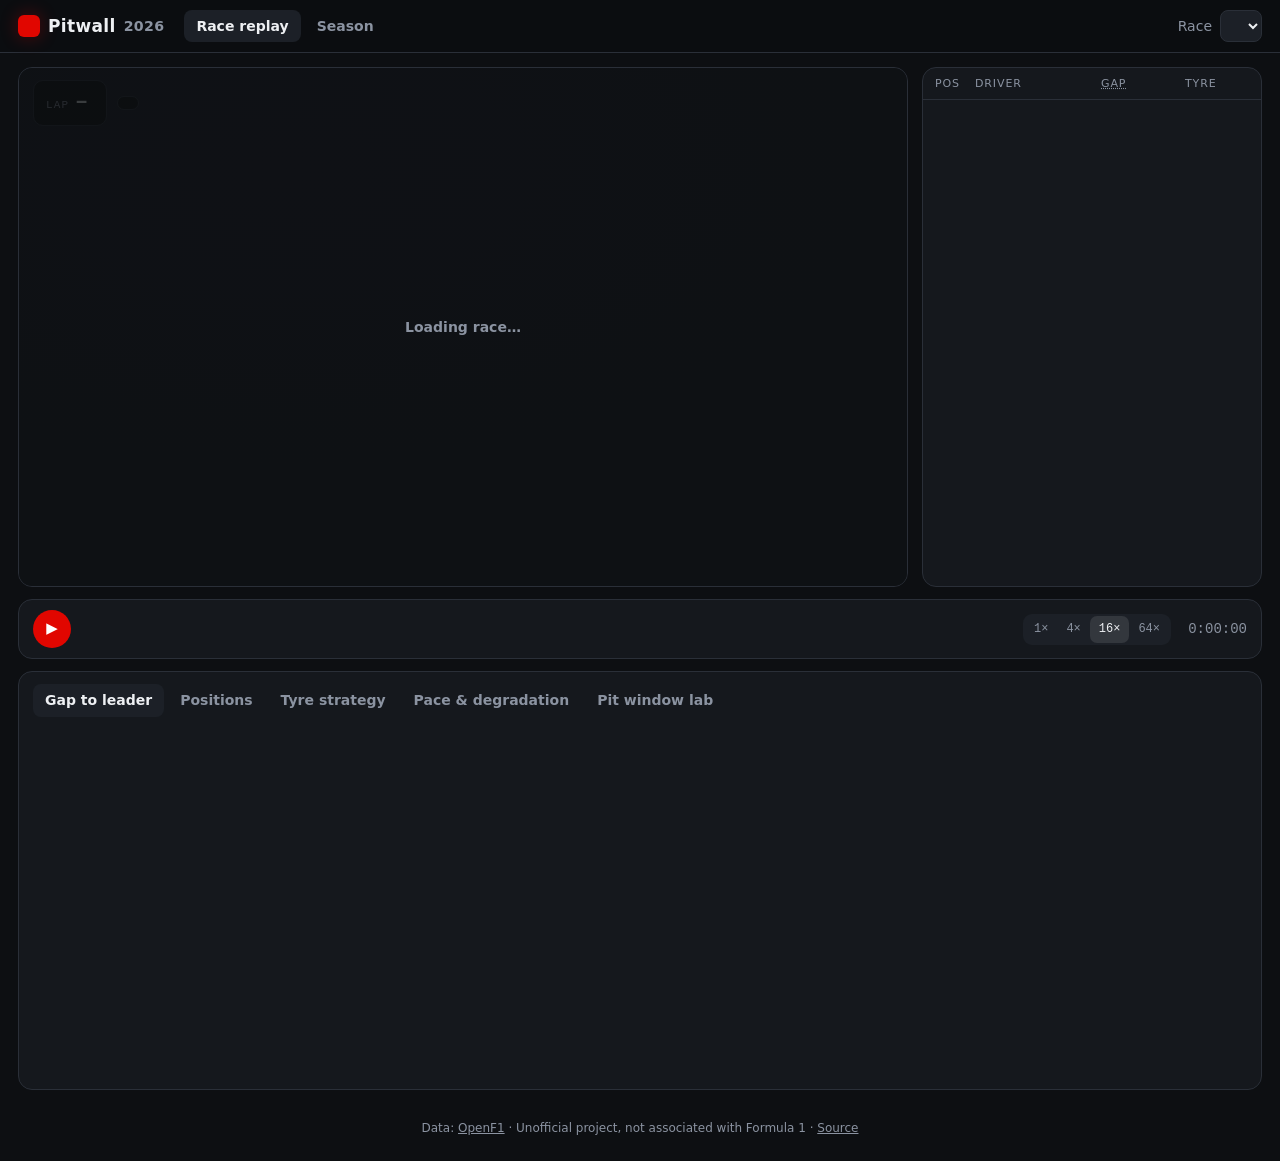
==== site/index.html @ 8f980a91 "Pitwall: 2026 F1 race replay, live timing and a backtested tyre-degradation model Track-map replay o" ====
<!doctype html>
<html lang="en">
<head>
<meta charset="utf-8">
<meta name="viewport" content="width=device-width, initial-scale=1">
<title>Pitwall · 2026 F1 Race Replay</title>
<meta name="description" content="Replay every 2026 Formula 1 race on the track map, with live timing, tyre strategy and a tyre-degradation model.">
<link rel="icon" href="data:image/svg+xml,<svg xmlns='http://www.w3.org/2000/svg' viewBox='0 0 32 32'><rect width='32' height='32' rx='7' fill='%23e10600'/><path d='M7 22l6-12h12l-2 4h-8l-1 2h7l-2 4h-7l-1 2z' fill='white'/></svg>">
<link rel="stylesheet" href="style.css">
</head>
<body>
<header class="top">
  <a class="brand" href="#"><span class="logo"></span>Pitwall <small>2026</small></a>
  <nav class="tabs" id="viewTabs">
    <button data-view="replay" class="on">Race replay</button>
    <button data-view="season">Season</button>
  </nav>
  <label class="race-pick">
    <span>Race</span>
    <select id="raceSelect"></select>
  </label>
</header>

<main id="replayView">
  <section class="stage">
    <div class="map-wrap">
      <canvas id="track"></canvas>
      <div class="hud">
        <div class="lapbox"><span>LAP</span><b id="lapNow">–</b><i id="lapTotal"></i></div>
        <div class="flag" id="flag"></div>
        <div class="weather" id="weather"></div>
      </div>
      <ul class="ticker" id="ticker"></ul>
      <div class="loading" id="loading">Loading race…</div>
    </div>
    <aside class="board">
      <div class="board-head"><span>POS</span><span>DRIVER</span><span id="gapMode" title="Click to switch">GAP</span><span>TYRE</span></div>
      <ol id="leaderboard"></ol>
    </aside>
  </section>

  <section class="transport">
    <button id="play" class="play" aria-label="Play">▶</button>
    <div class="timeline" id="timeline">
      <canvas id="timelineCanvas"></canvas>
      <input id="scrub" type="range" min="0" max="1000" step="0.01" value="0" aria-label="Race time">
    </div>
    <div class="speeds" id="speeds">
      <button data-speed="1">1×</button><button data-speed="4">4×</button><button data-speed="16" class="on">16×</button><button data-speed="64">64×</button>
    </div>
    <span class="clock" id="clock">0:00:00</span>
  </section>

  <section class="analysis">
    <nav class="subtabs" id="chartTabs">
      <button data-chart="gaps" class="on">Gap to leader</button>
      <button data-chart="positions">Positions</button>
      <button data-chart="strategy">Tyre strategy</button>
      <button data-chart="pace">Pace &amp; degradation</button>
      <button data-chart="window">Pit window lab</button>
    </nav>
    <div class="chart-help" id="chartHelp"></div>
    <div class="chart" id="chart"></div>
    <div class="legend" id="legend"></div>
  </section>
</main>

<main id="seasonView" hidden>
  <section class="season-grid" id="seasonCards"></section>
  <section class="analysis">
    <h2>Drivers' championship</h2>
    <p class="note" id="champNote"></p>
    <div class="chart" id="champChart"></div>
    <h2>Tyre degradation by circuit</h2>
    <p class="note">Seconds lost per lap of tyre age, from the race-pace model (fuel and track evolution removed). Bars show 90 % bootstrap intervals.</p>
    <div class="chart" id="degChart"></div>
    <h2>Pit-stop time loss by circuit</h2>
    <p class="note">Measured from in-lap + out-lap versus two modelled racing laps, green-flag stops only (median).</p>
    <div class="chart" id="lossChart"></div>
  </section>
</main>

<footer class="foot">
  Data: <a href="https://openf1.org" target="_blank" rel="noopener">OpenF1</a> · Unofficial project, not associated with Formula 1 · <a href="https://github.com/emrtunali/pitwall" target="_blank" rel="noopener">Source</a>
</footer>
<script src="app.js" type="module"></script>
</body>
</html>
---- site/style.css ----
:root {
  --bg: #0d0f12; --panel: #15181d; --panel2: #1c2027; --line: #2a2f38; --ink: #eef0f3; --muted: #8b93a1;
  --accent: #e10600; --sc: #ffcc00; --vsc: #ff9f1a; --red: #ff3b30; --green: #2ecc71;
  --soft: #ff3b3b; --medium: #ffd400; --hard: #f2f2f2; --inter: #39b54a; --wet: #2f7de1;
  --mono: ui-monospace, "SF Mono", Menlo, Consolas, monospace;
}
* { box-sizing: border-box; }
html, body { margin: 0; background: var(--bg); color: var(--ink); font: 14px/1.45 system-ui, -apple-system, "Segoe UI", Roboto, sans-serif; }
a { color: inherit; }
button { font: inherit; color: inherit; background: none; border: 0; cursor: pointer; }
[hidden] { display: none !important; }

.top { display: flex; align-items: center; gap: 20px; padding: 10px 18px; border-bottom: 1px solid var(--line); background: #0b0d10; position: sticky; top: 0; z-index: 5; }
.brand { display: flex; align-items: center; gap: 8px; font-weight: 800; letter-spacing: .02em; text-decoration: none; font-size: 17px; }
.brand small { color: var(--muted); font-weight: 600; }
.logo { width: 22px; height: 22px; border-radius: 6px; background: var(--accent); box-shadow: 0 0 18px #e1060055; }
.tabs { display: flex; gap: 4px; }
.tabs button, .subtabs button { padding: 6px 12px; border-radius: 8px; color: var(--muted); font-weight: 600; }
.tabs button.on, .subtabs button.on { background: var(--panel2); color: var(--ink); }
.race-pick { margin-left: auto; display: flex; align-items: center; gap: 8px; color: var(--muted); }
.race-pick select { background: var(--panel2); color: var(--ink); border: 1px solid var(--line); border-radius: 8px; padding: 6px 10px; font: inherit; max-width: 60vw; }

main { max-width: 1440px; margin: 0 auto; padding: 14px 18px 8px; }
.stage { display: grid; grid-template-columns: minmax(0, 1fr) 340px; gap: 14px; }
.map-wrap { position: relative; background: radial-gradient(1200px 600px at 30% 20%, #171b22, var(--panel)); border: 1px solid var(--line); border-radius: 14px; overflow: hidden; min-height: 520px; }
#track { width: 100%; height: 100%; display: block; position: absolute; inset: 0; }
.hud { position: absolute; top: 12px; left: 14px; display: flex; gap: 10px; align-items: center; pointer-events: none; }
.lapbox { background: #000a; border: 1px solid var(--line); border-radius: 10px; padding: 6px 12px; display: flex; align-items: baseline; gap: 6px; font-family: var(--mono); }
.lapbox span { color: var(--muted); font-size: 11px; letter-spacing: .1em; }
.lapbox b { font-size: 22px; }
.lapbox i { color: var(--muted); font-style: normal; }
.flag { font-weight: 800; letter-spacing: .08em; padding: 6px 12px; border-radius: 10px; display: none; }
.flag.SC { display: block; background: var(--sc); color: #000; }
.flag.VSC { display: block; background: var(--vsc); color: #000; }
.flag.RED { display: block; background: var(--red); color: #fff; }
.weather { background: #000a; border: 1px solid var(--line); border-radius: 10px; padding: 6px 10px; color: var(--muted); font-size: 12px; font-family: var(--mono); }
.ticker { position: absolute; left: 14px; bottom: 12px; right: 14px; margin: 0; padding: 0; list-style: none; display: flex; flex-direction: column; gap: 4px; pointer-events: none; }
.ticker li { background: #000b; border-left: 3px solid var(--muted); padding: 4px 10px; border-radius: 6px; font-size: 12px; max-width: 640px; animation: in .3s ease; }
.ticker li.SafetyCar { border-color: var(--sc); } .ticker li.Flag { border-color: var(--green); } .ticker li.RED { border-color: var(--red); }
.ticker li.Drs { border-color: #3fa9f5; } .ticker li.CarEvent { border-color: var(--vsc); }
.ticker li b { color: var(--muted); font-family: var(--mono); font-weight: 500; margin-right: 6px; }
@keyframes in { from { opacity: 0; transform: translateY(6px); } }
.loading { position: absolute; inset: 0; display: grid; place-items: center; background: #0d0f12cc; font-weight: 600; color: var(--muted); }

.board { background: var(--panel); border: 1px solid var(--line); border-radius: 14px; overflow: hidden; display: flex; flex-direction: column; }
.board-head, #leaderboard li { display: grid; grid-template-columns: 34px 1fr 78px 64px; align-items: center; gap: 6px; padding: 0 12px; }
.board-head { height: 32px; color: var(--muted); font-size: 11px; letter-spacing: .08em; border-bottom: 1px solid var(--line); }
#gapMode { cursor: pointer; text-decoration: underline dotted; }
#leaderboard { list-style: none; margin: 0; padding: 0; overflow: auto; }
#leaderboard li { height: 26px; border-bottom: 1px solid #ffffff08; cursor: pointer; font-variant-numeric: tabular-nums; transition: background .2s; }
#leaderboard li:hover { background: #ffffff0a; }
#leaderboard li.sel { background: #ffffff14; }
#leaderboard li.out { opacity: .4; }
.pos { font-family: var(--mono); color: var(--muted); }
.drv { display: flex; align-items: center; gap: 8px; font-weight: 700; letter-spacing: .03em; }
.drv i { width: 4px; height: 16px; border-radius: 2px; }
.drv { min-width: 0; }
.drv small { color: var(--muted); font-weight: 500; white-space: nowrap; overflow: hidden; text-overflow: ellipsis; }
.gap { font-family: var(--mono); font-size: 12px; text-align: right; color: #cfd5de; }
.tyre { display: flex; align-items: center; gap: 5px; font-family: var(--mono); font-size: 11px; color: var(--muted); justify-content: flex-end; }
.tyre i { width: 14px; height: 14px; border-radius: 50%; border: 3px solid; display: inline-block; }
.pitflag { color: var(--accent); font-weight: 800; font-size: 11px; }
.c-SOFT { border-color: var(--soft) !important; } .c-MEDIUM { border-color: var(--medium) !important; } .c-HARD { border-color: var(--hard) !important; }
.c-INTERMEDIATE { border-color: var(--inter) !important; } .c-WET { border-color: var(--wet) !important; }

.transport { display: flex; align-items: center; gap: 12px; margin: 12px 0; background: var(--panel); border: 1px solid var(--line); border-radius: 14px; padding: 10px 14px; }
.play { width: 38px; height: 38px; border-radius: 50%; background: var(--accent); color: #fff; font-size: 15px; flex: none; }
.timeline { position: relative; flex: 1; height: 38px; }
#timelineCanvas { position: absolute; inset: 0; width: 100%; height: 100%; }
#scrub { position: absolute; inset: 0; width: 100%; height: 100%; opacity: 0; cursor: pointer; margin: 0; }
.speeds { display: flex; background: var(--panel2); border-radius: 9px; padding: 2px; }
.speeds button { padding: 5px 9px; border-radius: 7px; color: var(--muted); font-family: var(--mono); font-size: 12px; }
.speeds button.on { background: #ffffff1a; color: var(--ink); }
.clock { font-family: var(--mono); color: var(--muted); min-width: 64px; text-align: right; }

.analysis { background: var(--panel); border: 1px solid var(--line); border-radius: 14px; padding: 12px 14px 16px; margin-bottom: 14px; }
.analysis h2 { font-size: 15px; margin: 10px 0 2px; }
.subtabs { display: flex; flex-wrap: wrap; gap: 4px; margin-bottom: 6px; }
.chart-help, .note { color: var(--muted); font-size: 12.5px; margin: 4px 2px 8px; max-width: 980px; }
.chart { width: 100%; min-height: 340px; position: relative; }
.chart svg { display: block; width: 100%; height: auto; overflow: visible; }
.chart .axis text { fill: var(--muted); font-size: 11px; font-family: var(--mono); }
.chart .axis line, .chart .grid line { stroke: #ffffff12; }
.chart .label { fill: var(--ink); font-size: 11px; font-weight: 700; }
.chart .muted { fill: var(--muted); font-size: 11px; }
.chart .cursor { stroke: #ffffff55; stroke-dasharray: 3 3; }
.chart .neutral { fill: #ffcc0014; }
.legend { display: flex; flex-wrap: wrap; gap: 6px; margin-top: 8px; }
.legend button { display: inline-flex; align-items: center; gap: 6px; padding: 3px 8px; border: 1px solid var(--line); border-radius: 999px; font-size: 12px; font-weight: 700; opacity: .45; }
.legend button.on { opacity: 1; background: #ffffff0a; }
.legend i { width: 9px; height: 9px; border-radius: 50%; }
.picker { display: flex; gap: 8px; align-items: center; margin: 4px 0 8px; color: var(--muted); font-size: 12.5px; flex-wrap: wrap; }
.picker select { background: var(--panel2); color: var(--ink); border: 1px solid var(--line); border-radius: 7px; padding: 4px 8px; font: inherit; }
.stat { display: inline-flex; gap: 6px; align-items: baseline; background: var(--panel2); border-radius: 8px; padding: 4px 10px; }
.stat b { font-family: var(--mono); color: var(--ink); }

.season-grid { display: grid; grid-template-columns: repeat(auto-fill, minmax(220px, 1fr)); gap: 10px; margin-bottom: 14px; }
.card { background: var(--panel); border: 1px solid var(--line); border-radius: 12px; padding: 12px 14px; cursor: pointer; transition: border-color .2s, transform .2s; }
.card:hover { border-color: #ffffff40; transform: translateY(-2px); }
.card h3 { margin: 0 0 2px; font-size: 14px; }
.card .date { color: var(--muted); font-size: 12px; font-family: var(--mono); }
.card .win { margin-top: 8px; font-weight: 800; letter-spacing: .04em; }
.card .win small { color: var(--muted); font-weight: 500; letter-spacing: 0; }
.card svg { width: 100%; height: 70px; margin-top: 6px; }

.foot { color: var(--muted); font-size: 12px; text-align: center; padding: 8px 0 24px; }

@media (max-width: 980px) {
  .stage { grid-template-columns: 1fr; }
  .map-wrap { min-height: 360px; }
  .board { max-height: 380px; }
  .race-pick span { display: none; }
}
@media (max-width: 600px) {
  .top { flex-wrap: wrap; gap: 10px; padding: 10px 16px; }
  .race-pick { margin-left: 0; width: 100%; }
  .race-pick select { width: 100%; max-width: none; }
  main { padding: 12px 16px; }
  .speeds button { padding: 5px 6px; }
  .clock { display: none; }
}
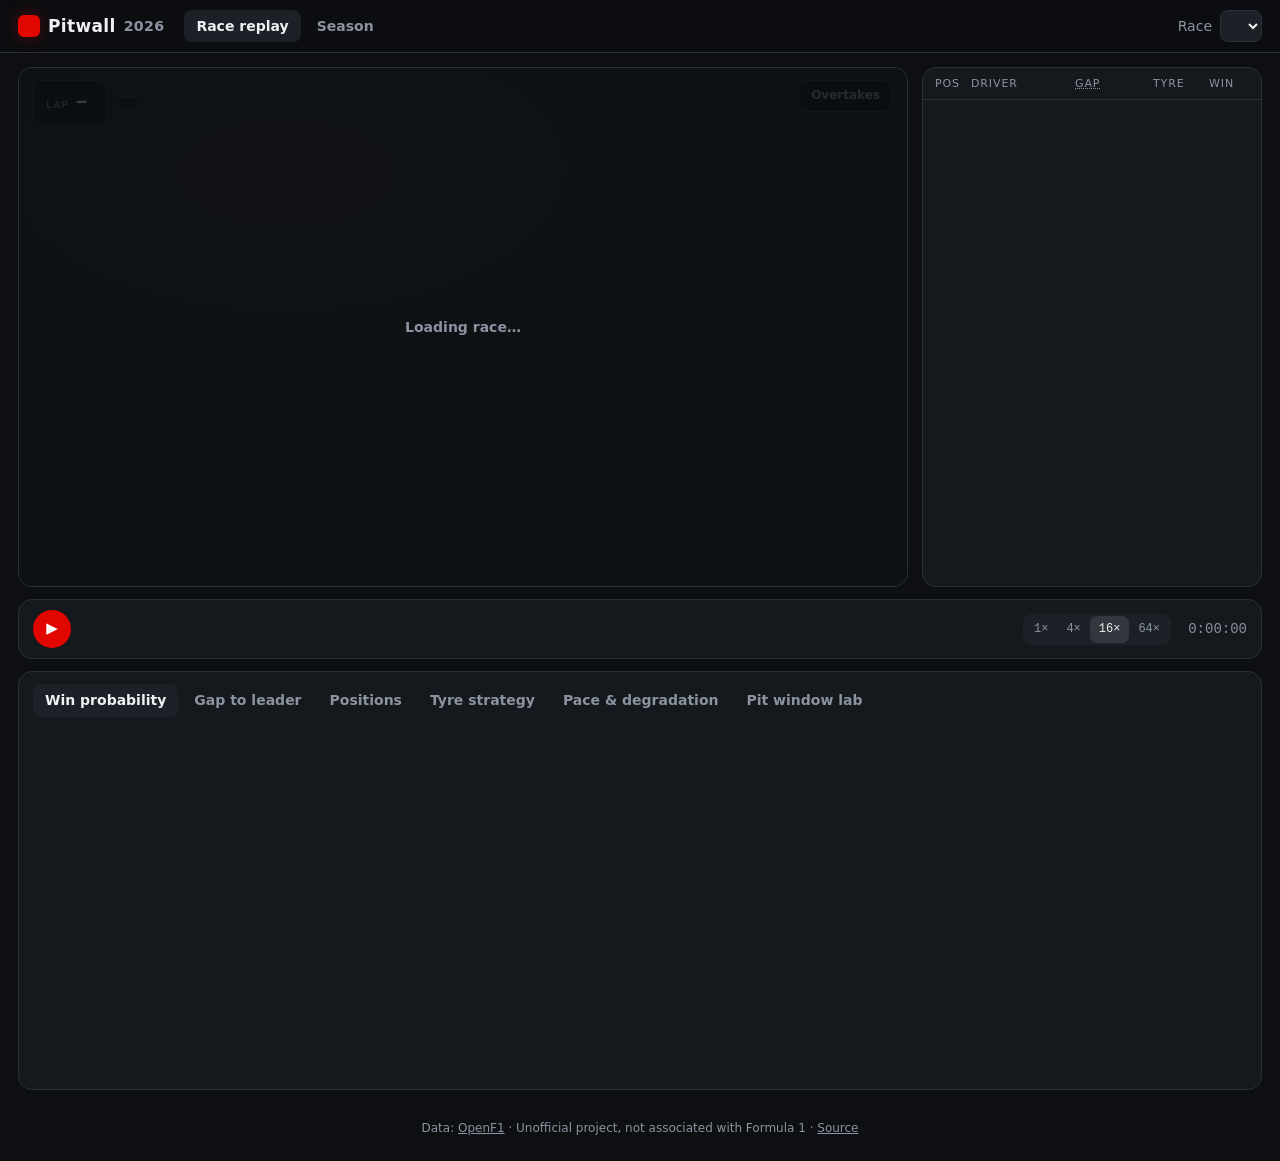
==== commit d2419ab8: "Live win probability, original timing metrics, daily updates and one-click local run - Monte Carlo w" ====
--- a/site/index.html
+++ b/site/index.html
@@ -15,6 +15,7 @@
     <button data-view="replay" class="on">Race replay</button>
     <button data-view="season">Season</button>
   </nav>
+  <span class="status" id="status"></span>
   <label class="race-pick">
     <span>Race</span>
     <select id="raceSelect"></select>
@@ -30,11 +31,12 @@
         <div class="flag" id="flag"></div>
         <div class="weather" id="weather"></div>
       </div>
+      <button class="overlay-toggle" id="passToggle" title="Show where on-track passes were registered">Overtakes</button>
       <ul class="ticker" id="ticker"></ul>
       <div class="loading" id="loading">Loading race…</div>
     </div>
     <aside class="board">
-      <div class="board-head"><span>POS</span><span>DRIVER</span><span id="gapMode" title="Click to switch">GAP</span><span>TYRE</span></div>
+      <div class="board-head"><span>POS</span><span>DRIVER</span><span id="gapMode" title="Click to switch">GAP</span><span>TYRE</span><span title="Live win probability (model)">WIN</span></div>
       <ol id="leaderboard"></ol>
     </aside>
   </section>
@@ -53,7 +55,8 @@
 
   <section class="analysis">
     <nav class="subtabs" id="chartTabs">
-      <button data-chart="gaps" class="on">Gap to leader</button>
+      <button data-chart="win" class="on">Win probability</button>
+      <button data-chart="gaps">Gap to leader</button>
       <button data-chart="positions">Positions</button>
       <button data-chart="strategy">Tyre strategy</button>
       <button data-chart="pace">Pace &amp; degradation</button>
@@ -71,6 +74,12 @@
     <h2>Drivers' championship</h2>
     <p class="note" id="champNote"></p>
     <div class="chart" id="champChart"></div>
+    <h2>Overtaking difficulty</h2>
+    <p class="note">Each circuit: how much a car lost per lap while running within 1 s of the car ahead (after removing tyres, fuel and driver pace with the race model; 90 % cluster-bootstrap interval) against the number of on-track passes. Not published anywhere else: both are derived from raw timing.</p>
+    <div class="chart" id="passChart"></div>
+    <h2>True race pace by team</h2>
+    <p class="note">Seconds per lap behind the fastest team on equal tyres and fuel (the model's pace term), race by race. Darker = closer to the front; last column is the season median.</p>
+    <div class="chart" id="paceTable"></div>
     <h2>Tyre degradation by circuit</h2>
     <p class="note">Seconds lost per lap of tyre age, from the race-pace model (fuel and track evolution removed). Bars show 90 % bootstrap intervals.</p>
     <div class="chart" id="degChart"></div>
--- a/site/style.css
+++ b/site/style.css
@@ -43,7 +43,17 @@
 .loading { position: absolute; inset: 0; display: grid; place-items: center; background: #0d0f12cc; font-weight: 600; color: var(--muted); }
 
 .board { background: var(--panel); border: 1px solid var(--line); border-radius: 14px; overflow: hidden; display: flex; flex-direction: column; }
-.board-head, #leaderboard li { display: grid; grid-template-columns: 34px 1fr 78px 64px; align-items: center; gap: 6px; padding: 0 12px; }
+.board-head, #leaderboard li { display: grid; grid-template-columns: 30px minmax(0, 1fr) 72px 50px 40px; align-items: center; gap: 6px; padding: 0 12px; }
+.win { font-family: var(--mono); font-size: 11px; text-align: right; color: var(--muted); }
+.win.hot { color: #fff; font-weight: 700; }
+.overlay-toggle { position: absolute; top: 12px; right: 14px; background: #000a; border: 1px solid var(--line); border-radius: 10px; padding: 6px 12px; font-size: 12px; font-weight: 700; color: var(--muted); }
+.overlay-toggle.on { color: #fff; border-color: #ffffff60; }
+.status { color: var(--muted); font-size: 12px; font-family: var(--mono); margin-left: 8px; }
+.heat { width: 100%; border-collapse: collapse; font-size: 12px; font-family: var(--mono); }
+.heat th, .heat td { padding: 4px 6px; text-align: center; border-bottom: 1px solid #ffffff08; white-space: nowrap; }
+.heat th { color: var(--muted); font-weight: 500; }
+.heat td:first-child, .heat th:first-child { text-align: left; font-family: system-ui; font-weight: 700; }
+.heat-wrap { overflow-x: auto; }
 .board-head { height: 32px; color: var(--muted); font-size: 11px; letter-spacing: .08em; border-bottom: 1px solid var(--line); }
 #gapMode { cursor: pointer; text-decoration: underline dotted; }
 #leaderboard { list-style: none; margin: 0; padding: 0; overflow: auto; }
@@ -110,6 +120,7 @@
   .map-wrap { min-height: 360px; }
   .board { max-height: 380px; }
   .race-pick span { display: none; }
+  .status { display: none; }
 }
 @media (max-width: 600px) {
   .top { flex-wrap: wrap; gap: 10px; padding: 10px 16px; }
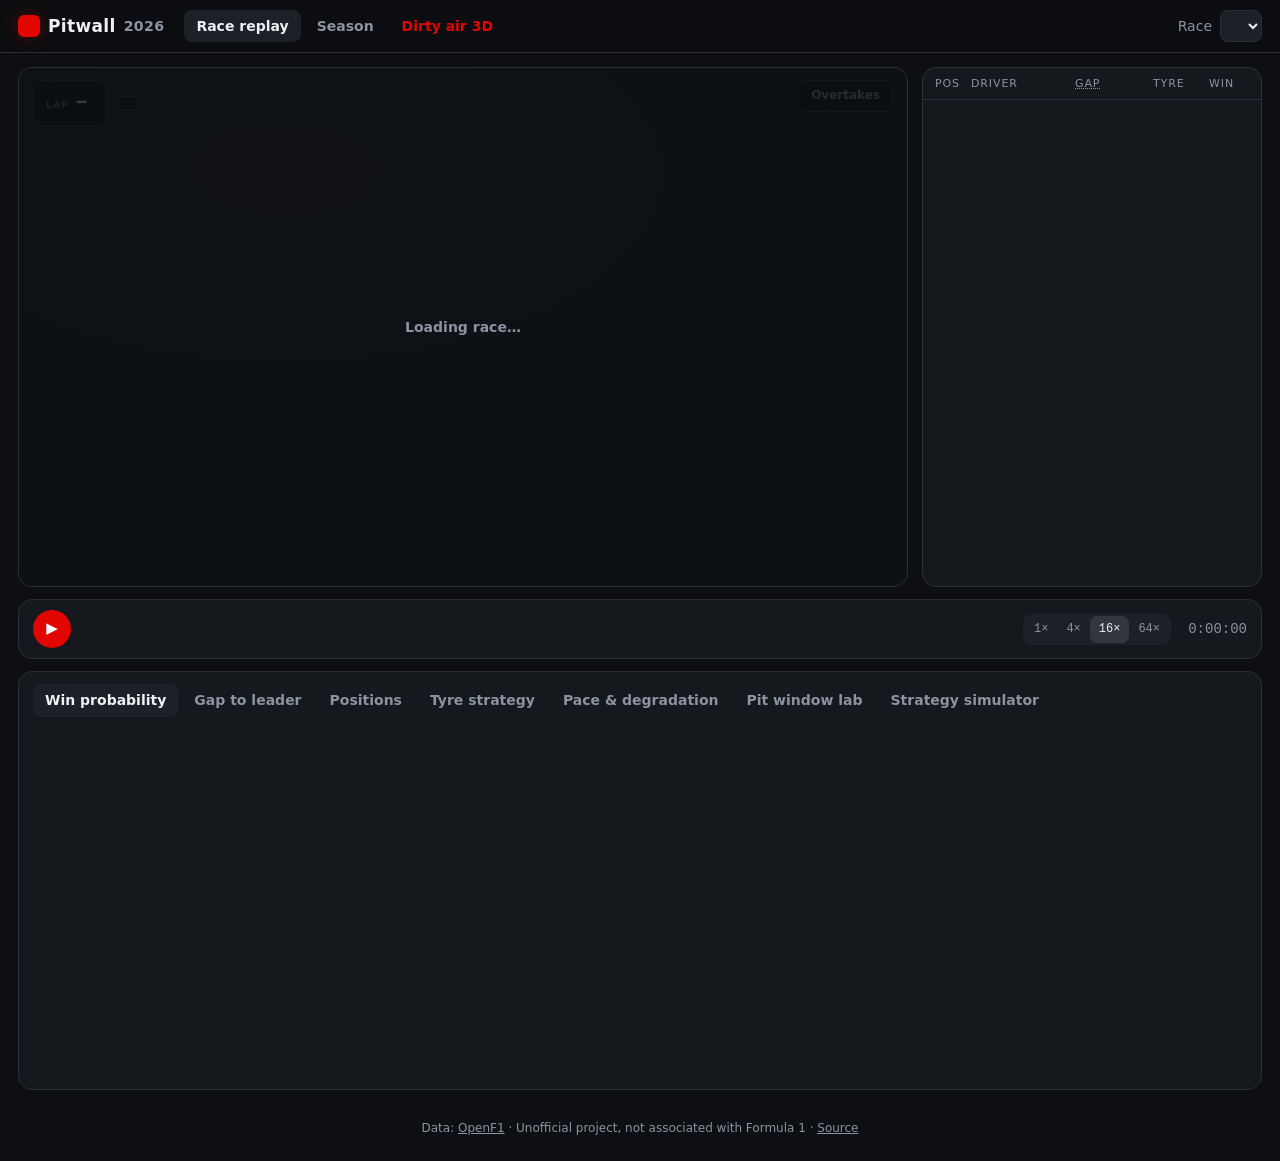
==== commit bfcaafd5: "Strategy simulator, title forecast, desktop widget, 3D dirty-air lab and data audit - Interactive wh" ====
--- a/site/index.html
+++ b/site/index.html
@@ -14,6 +14,7 @@
   <nav class="tabs" id="viewTabs">
     <button data-view="replay" class="on">Race replay</button>
     <button data-view="season">Season</button>
+    <a class="lab-link" href="dirty-air.html">Dirty air 3D</a>
   </nav>
   <span class="status" id="status"></span>
   <label class="race-pick">
@@ -61,6 +62,7 @@
       <button data-chart="strategy">Tyre strategy</button>
       <button data-chart="pace">Pace &amp; degradation</button>
       <button data-chart="window">Pit window lab</button>
+      <button data-chart="sim">Strategy simulator</button>
     </nav>
     <div class="chart-help" id="chartHelp"></div>
     <div class="chart" id="chart"></div>
@@ -70,6 +72,13 @@
 
 <main id="seasonView" hidden>
   <section class="season-grid" id="seasonCards"></section>
+  <section class="analysis" id="forecastBox">
+    <h2>Who will be champion? <span class="note" id="fcMeta"></span></h2>
+    <p class="note">Every remaining Grand Prix simulated 20,000 times from each driver's form (finishing orders, recent races weighted more) and reliability. The race model behind it is tested on races it never saw (see results/championship_eval.json).</p>
+    <div class="fc-grid"><div><h3>Drivers</h3><div id="fcDrivers"></div></div><div><h3>Constructors</h3><div id="fcTeams"></div></div></div>
+    <h3>Title odds after each round</h3>
+    <div class="chart" id="fcHistory"></div>
+  </section>
   <section class="analysis">
     <h2>Drivers' championship</h2>
     <p class="note" id="champNote"></p>
--- a/site/style.css
+++ b/site/style.css
@@ -48,6 +48,26 @@
 .win.hot { color: #fff; font-weight: 700; }
 .overlay-toggle { position: absolute; top: 12px; right: 14px; background: #000a; border: 1px solid var(--line); border-radius: 10px; padding: 6px 12px; font-size: 12px; font-weight: 700; color: var(--muted); }
 .overlay-toggle.on { color: #fff; border-color: #ffffff60; }
+.lab-link { padding: 6px 12px; border-radius: 8px; color: var(--accent); font-weight: 700; text-decoration: none; }
+.fc-grid { display: grid; grid-template-columns: 1fr 1fr; gap: 18px; }
+.fc-grid h3, #forecastBox h3 { font-size: 13px; color: var(--muted); margin: 10px 0 6px; font-weight: 600; }
+.fc-row { display: grid; grid-template-columns: 6px 74px 1fr 52px 90px; gap: 8px; align-items: center; height: 26px; font-size: 13px; }
+.fc-row i { height: 18px; border-radius: 2px; }
+.fc-row .bar { height: 8px; border-radius: 4px; background: #ffffff10; overflow: hidden; }
+.fc-row .bar span { display: block; height: 100%; border-radius: 4px; }
+.fc-row b { font-family: var(--mono); text-align: right; }
+.fc-row small { color: var(--muted); font-family: var(--mono); font-size: 11px; text-align: right; }
+.sim-plan { display: flex; flex-direction: column; gap: 6px; margin: 6px 0; }
+.sim-plan div { display: flex; gap: 6px; align-items: center; color: var(--muted); font-size: 12.5px; }
+.sim-plan input { width: 64px; background: var(--panel2); color: var(--ink); border: 1px solid var(--line); border-radius: 7px; padding: 4px 6px; font: inherit; }
+.btn { background: var(--panel2); border: 1px solid var(--line); border-radius: 8px; padding: 5px 10px; font-size: 12.5px; color: var(--ink); }
+.btn.primary { background: var(--accent); border-color: var(--accent); }
+.sim-result { display: flex; gap: 10px; flex-wrap: wrap; margin: 10px 0; }
+.sim-result .stat { font-size: 13px; }
+.sim-result .stat b { font-size: 18px; }
+.good { color: #2ecc71 !important; } .bad { color: #ff5a5a !important; }
+.warn { color: var(--sc); font-size: 12.5px; }
+@media (max-width: 760px) { .fc-grid { grid-template-columns: 1fr; } .fc-row { grid-template-columns: 6px 64px 1fr 46px 76px; } }
 .status { color: var(--muted); font-size: 12px; font-family: var(--mono); margin-left: 8px; }
 .heat { width: 100%; border-collapse: collapse; font-size: 12px; font-family: var(--mono); }
 .heat th, .heat td { padding: 4px 6px; text-align: center; border-bottom: 1px solid #ffffff08; white-space: nowrap; }
@@ -120,7 +140,27 @@
   .map-wrap { min-height: 360px; }
   .board { max-height: 380px; }
   .race-pick span { display: none; }
-  .status { display: none; }
+  .lab-link { padding: 6px 12px; border-radius: 8px; color: var(--accent); font-weight: 700; text-decoration: none; }
+.fc-grid { display: grid; grid-template-columns: 1fr 1fr; gap: 18px; }
+.fc-grid h3, #forecastBox h3 { font-size: 13px; color: var(--muted); margin: 10px 0 6px; font-weight: 600; }
+.fc-row { display: grid; grid-template-columns: 6px 74px 1fr 52px 90px; gap: 8px; align-items: center; height: 26px; font-size: 13px; }
+.fc-row i { height: 18px; border-radius: 2px; }
+.fc-row .bar { height: 8px; border-radius: 4px; background: #ffffff10; overflow: hidden; }
+.fc-row .bar span { display: block; height: 100%; border-radius: 4px; }
+.fc-row b { font-family: var(--mono); text-align: right; }
+.fc-row small { color: var(--muted); font-family: var(--mono); font-size: 11px; text-align: right; }
+.sim-plan { display: flex; flex-direction: column; gap: 6px; margin: 6px 0; }
+.sim-plan div { display: flex; gap: 6px; align-items: center; color: var(--muted); font-size: 12.5px; }
+.sim-plan input { width: 64px; background: var(--panel2); color: var(--ink); border: 1px solid var(--line); border-radius: 7px; padding: 4px 6px; font: inherit; }
+.btn { background: var(--panel2); border: 1px solid var(--line); border-radius: 8px; padding: 5px 10px; font-size: 12.5px; color: var(--ink); }
+.btn.primary { background: var(--accent); border-color: var(--accent); }
+.sim-result { display: flex; gap: 10px; flex-wrap: wrap; margin: 10px 0; }
+.sim-result .stat { font-size: 13px; }
+.sim-result .stat b { font-size: 18px; }
+.good { color: #2ecc71 !important; } .bad { color: #ff5a5a !important; }
+.warn { color: var(--sc); font-size: 12.5px; }
+@media (max-width: 760px) { .fc-grid { grid-template-columns: 1fr; } .fc-row { grid-template-columns: 6px 64px 1fr 46px 76px; } }
+.status { display: none; }
 }
 @media (max-width: 600px) {
   .top { flex-wrap: wrap; gap: 10px; padding: 10px 16px; }
